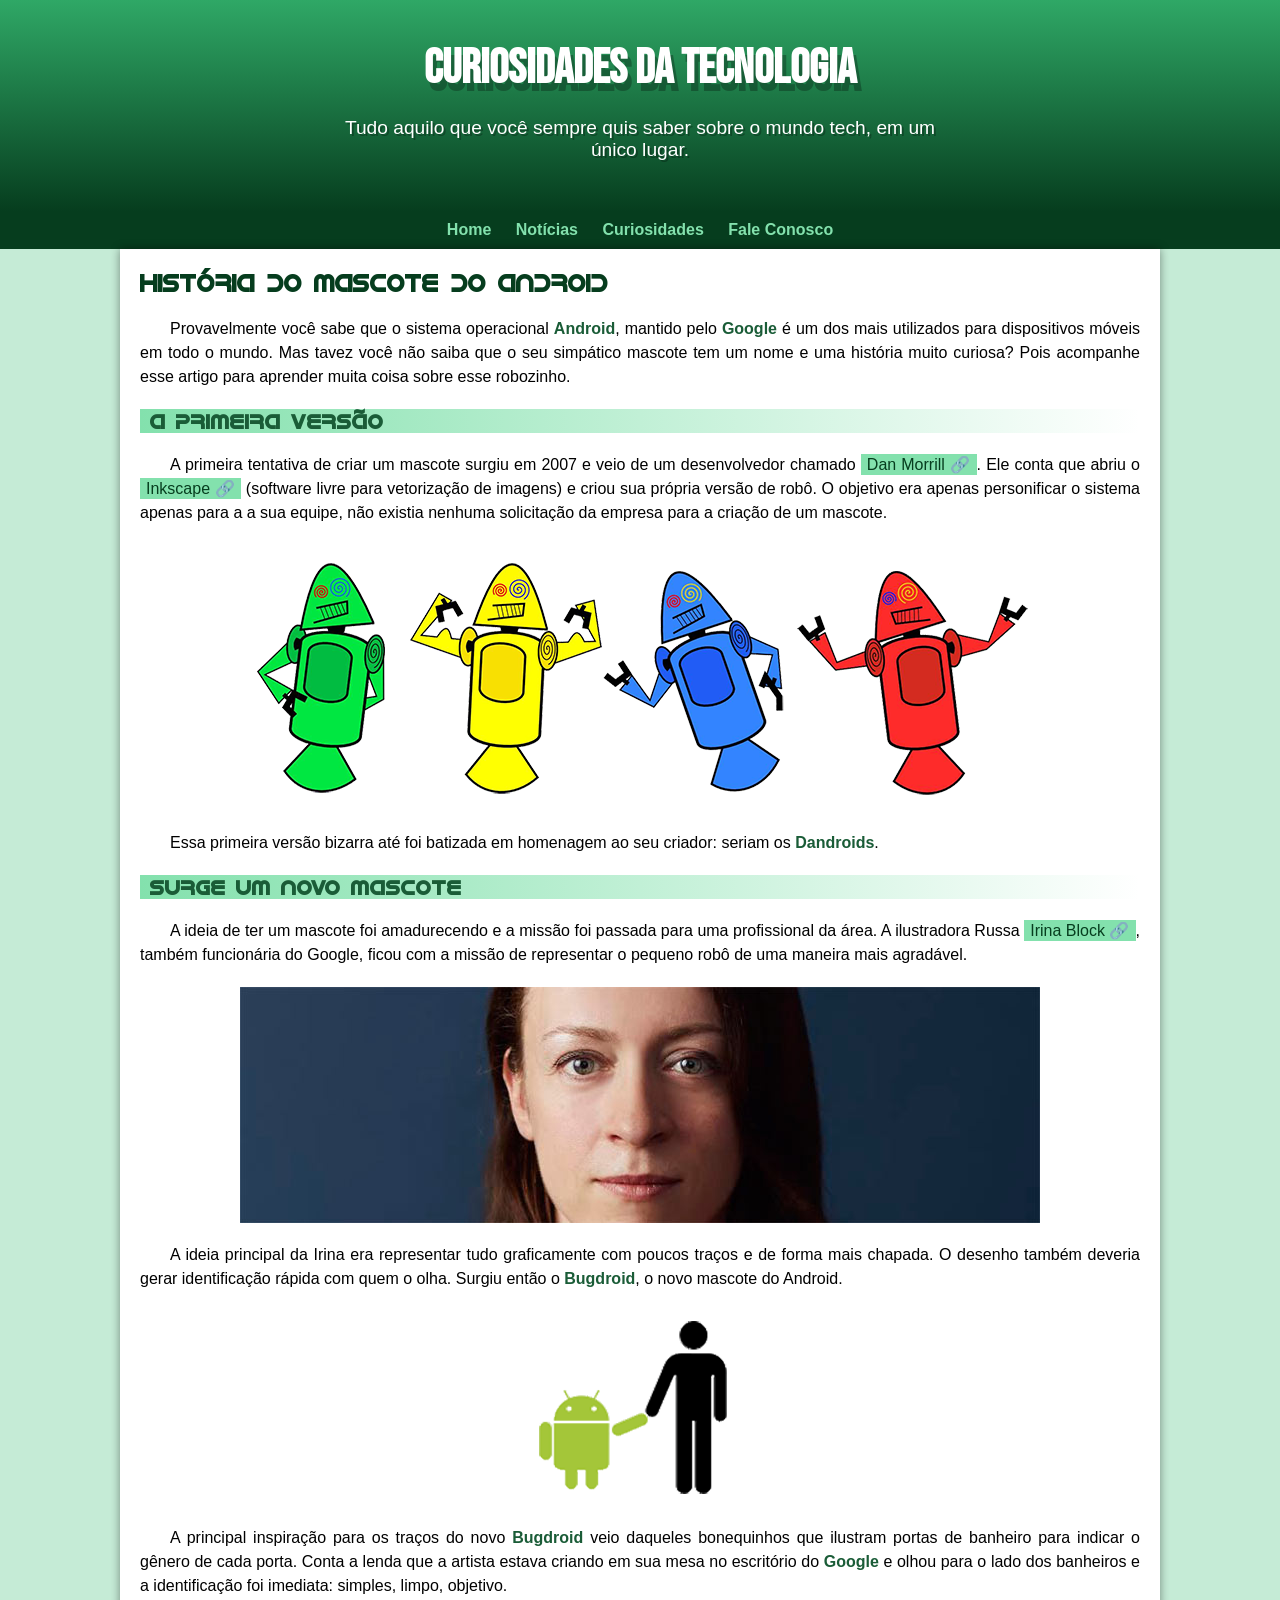
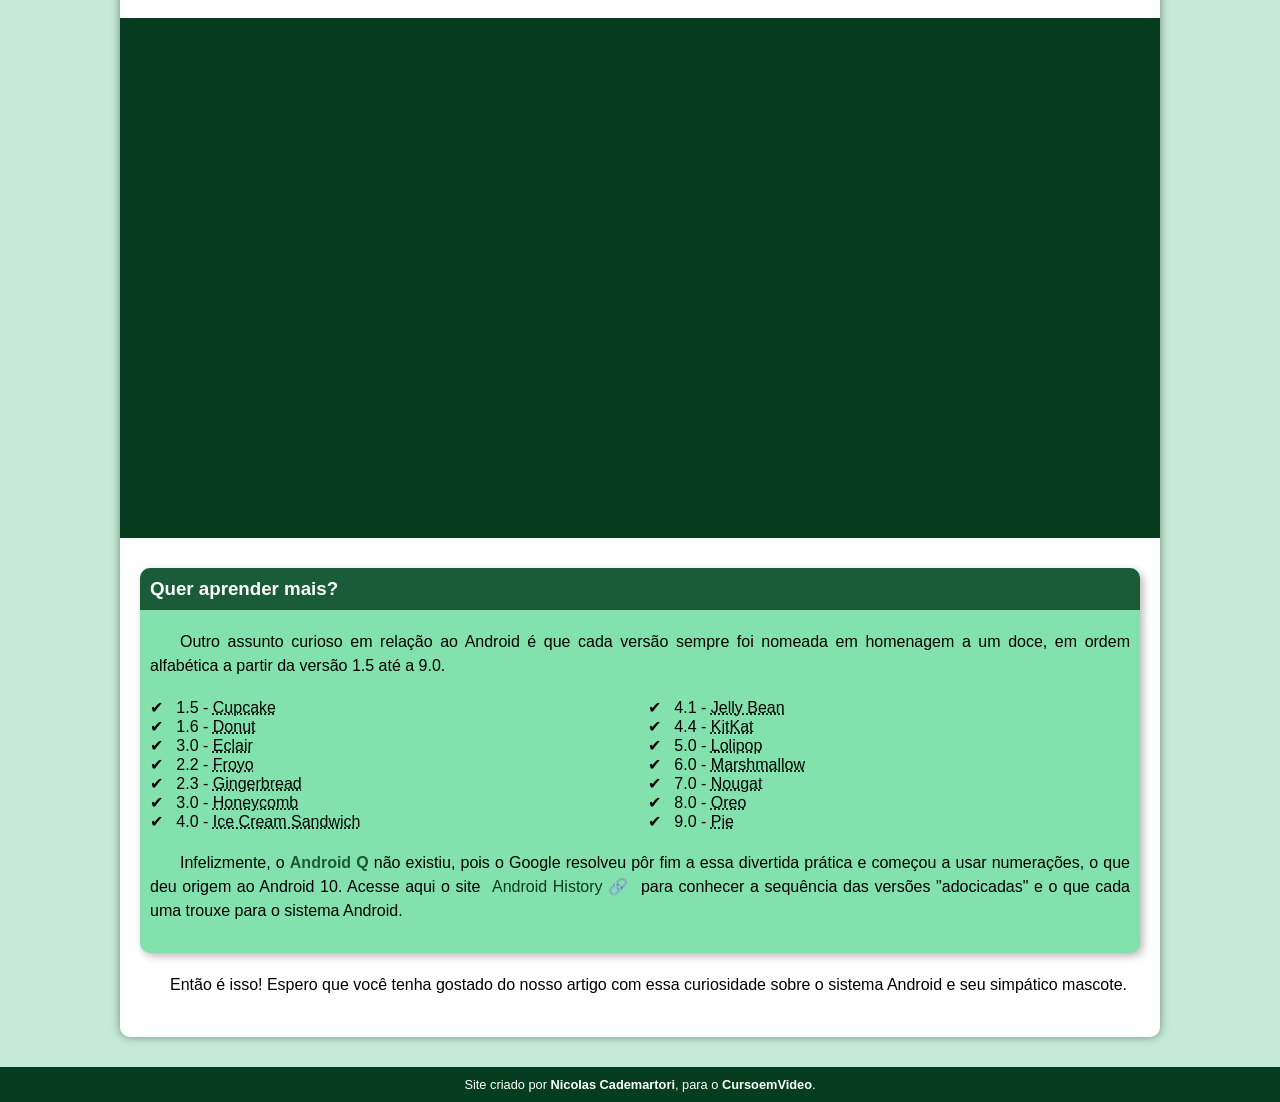
==== index.html @ 5b07e9c0 "correçao do erro 404" ====
<!DOCTYPE html>
<html lang="pt-br">
<head>
    <meta charset="UTF-8">
    <meta http-equiv="X-UA-Compatible" content="IE=edge">
    <meta name="viewport" content="width=device-width, initial-scale=1.0">
    <link rel="shortcut icon" href="imagens/favicon.ico" type="image/x-icon">
    <link rel="stylesheet" href="style.css/style.css">
    
    <title>Como surgiu o mascote do android ? </title>
</head>
<body>
    <header>
        <h1>Curiosidades da Tecnologia</h1>
        <p>Tudo aquilo que você sempre quis saber sobre o mundo tech, em um único lugar.</p>
    </header>
    <nav>
        <a href="#">Home</a>
        <a href="#">Notícias</a>
        <a href="#">Curiosidades</a>
        <a href="#">Fale Conosco</a>
    </nav>
    <main>
        <article>
            <h1>História do Mascote do Android</h1>

            <p>Provavelmente você sabe que o sistema operacional <strong>Android</strong>, mantido pelo <strong>Google</strong> é um dos mais utilizados para dispositivos móveis em todo o mundo. Mas tavez você não saiba que o seu simpático mascote tem um nome e uma história muito curiosa? Pois acompanhe esse artigo para aprender muita coisa sobre esse robozinho.</p>

            <h2>A primeira versão</h2>

            <p>A primeira tentativa de criar um mascote surgiu em 2007 e veio de um desenvolvedor chamado <a href="https://androidcommunity.com/dan-morrill-shows-us-the-android-mascot-that-almost-was-20130103/" target="_blank" class="externo">Dan Morrill</a>. Ele conta que abriu o <a href="https://inkscape.org/" target="_blank" class="externo">Inkscape</a> (software livre para vetorização de imagens) e criou sua própria versão de robô. O objetivo era apenas personificar o sistema apenas para a a sua equipe, não existia nenhuma solicitação da empresa para a criação de um mascote.</p>

            <picture>
                <source media="(max-width: 670px)" srcset="imagens/dan-droids-pq.png">
                <img src="imagens/dan-droids.png" alt="Primeiro mascote do Android">
            </picture>

            <p>Essa primeira versão bizarra até foi batizada em homenagem ao seu criador: seriam os <strong>Dandroids</strong>.</p>

            <h2>Surge um novo mascote</h2>

            <p>A ideia de ter um mascote foi amadurecendo e a missão foi passada para uma profissional da área. A ilustradora Russa <a href="https://www.irinablok.com/android" target="_blank" class="externo">Irina Block</a>, também funcionária do Google, ficou com a missão de representar o pequeno robô de uma maneira mais agradável.</p>

            <picture>
                <source media="(max-width: 670px)" srcset="imagens/irina-blok-pq.jpg">
                <img src="imagens/irina-blok.jpg" alt="Irina Block, criadora do Bugdroid">
            </picture>

            <p>A ideia principal da Irina era representar tudo graficamente com poucos traços e de forma mais chapada. O desenho também deveria gerar identificação rápida com quem o olha. Surgiu então o <strong>Bugdroid</strong>, o novo mascote do Android.</p>

            <img src="imagens/bugdroid.png" class="pequena" alt="Bugdroid">

            <p>A principal inspiração para os traços do novo <strong>Bugdroid</strong> veio daqueles bonequinhos que ilustram portas de banheiro para indicar o gênero de cada porta. Conta a lenda que a artista estava criando em sua mesa no escritório do <strong>Google</strong> e olhou para o lado dos banheiros e a identificação foi imediata: simples, limpo, objetivo.</p>

            <div class="video">
                <iframe width="560" height="315" src="https://www.youtube.com/embed/l2UDgpLz20M" title="YouTube video player" frameborder="0" allow="accelerometer; autoplay; clipboard-write; encrypted-media; gyroscope; picture-in-picture" allowfullscreen></iframe>
            </div>
            
            <aside>
                <h3>Quer aprender mais?</h3>

                <p>Outro assunto curioso em relação ao Android é que cada versão sempre foi nomeada em homenagem a um doce, em ordem alfabética a partir da versão 1.5 até a 9.0.</p>

                <ul>
                    <li>
                        1.5 - <abbr title="Bolo de Copo">Cupcake</abbr>
                    </li>

                    <li>
                        1.6 - <abbr title="Rosquinha">Donut</abbr>
                    </li>

                    <li>
                        3.0 - <abbr title="Bomba">Eclair</abbr>
                    </li>

                    <li>
                        2.2 - <abbr title="Iogurte Congelado">Froyo</abbr>
                    </li>

                    <li>
                        2.3 - <abbr title="Biscoito de Gengibre">Gingerbread</abbr>
                    </li>

                    <li>
                        3.0 - <abbr title="Favo de Mel">Honeycomb</abbr>
                    </li>

                    <li>
                        4.0 - <abbr title="Sanduíche de Sorvete">Ice Cream Sandwich</abbr>
                    </li>

                    <li>
                        4.1 - <abbr title="Jujuba">Jelly Bean</abbr>
                    </li>

                    <li>
                        4.4 - <abbr title="KitKat">KitKat</abbr>
                    </li>

                    <li>
                        5.0 - <abbr title="Pirulito">Lolipop</abbr>
                    </li>

                    <li>
                        6.0 - <abbr title="Marshmallow">Marshmallow</abbr>
                    </li>

                    <li>
                        7.0 - <abbr title="Torrone">Nougat</abbr>
                    </li>

                    <li>
                        8.0 - <abbr title="Oreo">Oreo</abbr>
                    </li>

                    <li>
                        9.0 - <abbr title="Torta">Pie</abbr>
                    </li>

                </ul>

                <p>
                    Infelizmente, o <strong>Android Q</strong> não existiu, pois o Google resolveu pôr fim a essa divertida prática e começou a usar numerações, o que deu origem ao Android 10.
                    Acesse aqui o site <a href="https://www.android.com/intl/pt_pt/history/#/marshmallow" target="_blank" class="externo">Android History</a> para conhecer a sequência das versões "adocicadas" e o que cada uma trouxe para o sistema Android.
                </p>

            </aside>
            

            <p>Então é isso! Espero que você tenha gostado do nosso artigo com essa curiosidade sobre o sistema Android e seu simpático mascote.</p>

        </article>
    </main>
    <footer>
        <p>Site criado por <a href="https://www.instagram.com/nicolascademartori/" target="_blank">Nicolas Cademartori</a>, para o <a href="https://www.youtube.com/c/CursoemV%C3%ADdeo" target="_blank">CursoemVideo</a>.</p>
    </footer>
</body>
</html>
---- style.css/style.css ----
@charset "UTF-8";

*{
    margin: 0px;
    padding: 0px;
}

@font-face{
    font-family: 'Android';
    src: url('../fontes/idroid.otf') format('opentype');
    font-weight: normal;
}

@font-face{
    font-family: 'Bebas';
    src: url('../fontes/BebasNeue-Regular.ttf');
    font-weight: normal;
}

:root{
    --cor0: #c5ebd6;
    --cor1: #83e1ad;
    --cor2: #3ddc84;
    --cor3: #2fa866;
    --cor4: #1a5c37;
    --cor5: #063d1e;

    --fonte-padrao: arial, verdana, helvetica, sans-serif;
    --fonte-destaque: 'Bebas', cursiva;
    --fonte-android: 'Android', cursive;
}

body{
    background-color: var(--cor0);
    font-family: var(--fonte-padrao);
}

a.externo::after{
    content: '\00A0\1F517';
}

header{
    background-image: linear-gradient(to bottom, var(--cor3), var(--cor5));
    min-height: 150px;
    text-align: center;
    padding-top: 40px;
}

header > h1{
    color: white;
    font-family: var(--fonte-destaque);
    font-size: 3em;
    margin-bottom: 20px;
    text-shadow: 4px 8px 0px rgba(0, 0, 0, 0.274);
    
}

header > p{
    color: white;
    margin-top: 20px;
    font-size: 1.2em;
    max-width: 600px;
    padding: 0px 10px 50px 10px;
    margin: auto;
    text-shadow: 2px 2px 0px rgba(0, 0, 0, 0.274);
}

nav{
    background-color: var(--cor5);
    padding: 10px;
    box-shadow: 0 7 7px rgba(0, 0, 0, 0.192);
    text-align: center;
}

nav > a{
    color: var(--cor1);
    padding: 10px;
    text-decoration: none;
    font-weight: bold;
    border-radius: 5px;
    transition-duration: .5s;
}

nav a:hover{
    background-color: var(--cor3);
    color: var(--cor5);
}

main{
    min-width: 300px;
    max-width: 1000px;
    margin: auto;
    margin-bottom: 30px;
    padding: 20px;
    background-color: white;
    box-shadow: 0px 0px 10px rgba(0, 0, 0, 0.418);
    border-bottom-left-radius: 10px;
    border-bottom-right-radius: 10px;

}

main > article > h1{
    font-family: var(--fonte-android);
    color: var(--cor5);
}

main > article > h2{
    font-family: var(--fonte-android);
    color: var(--cor4);
    font-size: 1.3em;
    background-image: linear-gradient(to right, var(--cor1), transparent);
    text-indent: 10px;

}

main p{
    margin: 20px 0px;
    line-height: 1.5em;
    text-indent: 30px;
    text-align: justify;
    font-size: 1em;
}

main strong{
    color: var(--cor4);
    font-weight: bold;
}

main a{
    text-decoration: none;
    color: var(--cor5);
    background-color: var(--cor1);
    padding: 2px 6px;
}

main a:hover{
    text-decoration: underline;
    color: var(--cor4);
}

main img{
    display: block;
    margin: auto;
}

main img.pequena{
    max-width: 350px;
    display: block;
    margin: auto;
}

div.video{
    background-color: var(--cor5);
    margin: 0px -20px 30px -20px;
    padding: 20px;
    padding-bottom: 50%;
    position: relative;
}

div.video > iframe{
    position: absolute;
    top: 5%;
    left: 5%;
    width: 90%;
    height: 90%;
}

aside{
    background-color: var(--cor1);
    padding: 10px;
    border-radius: 10px;
    box-shadow: 3px 3px 8px rgba(0, 0, 0, 0.281);
}

aside > h3{
    background-color: var(--cor4);
    color: white;
    padding: 10px;
    margin: -10px -10px 0px -10px;
    border-radius: 10px 10px 0px 0px;
}

aside > ul{
    list-style-type: '\2714\00A0\00A0';
    list-style-position: inside;
    columns: 2;
}

footer{
    background-color: var(--cor5);
    color: white;
    text-align: center;
    font-size: .8em;
    padding: 10px;
}

footer a{
    color: white;
    font-weight: bold;
    text-decoration: none;
}

footer a:hover{
    text-decoration: underline;
    color: var(--cor1);
}
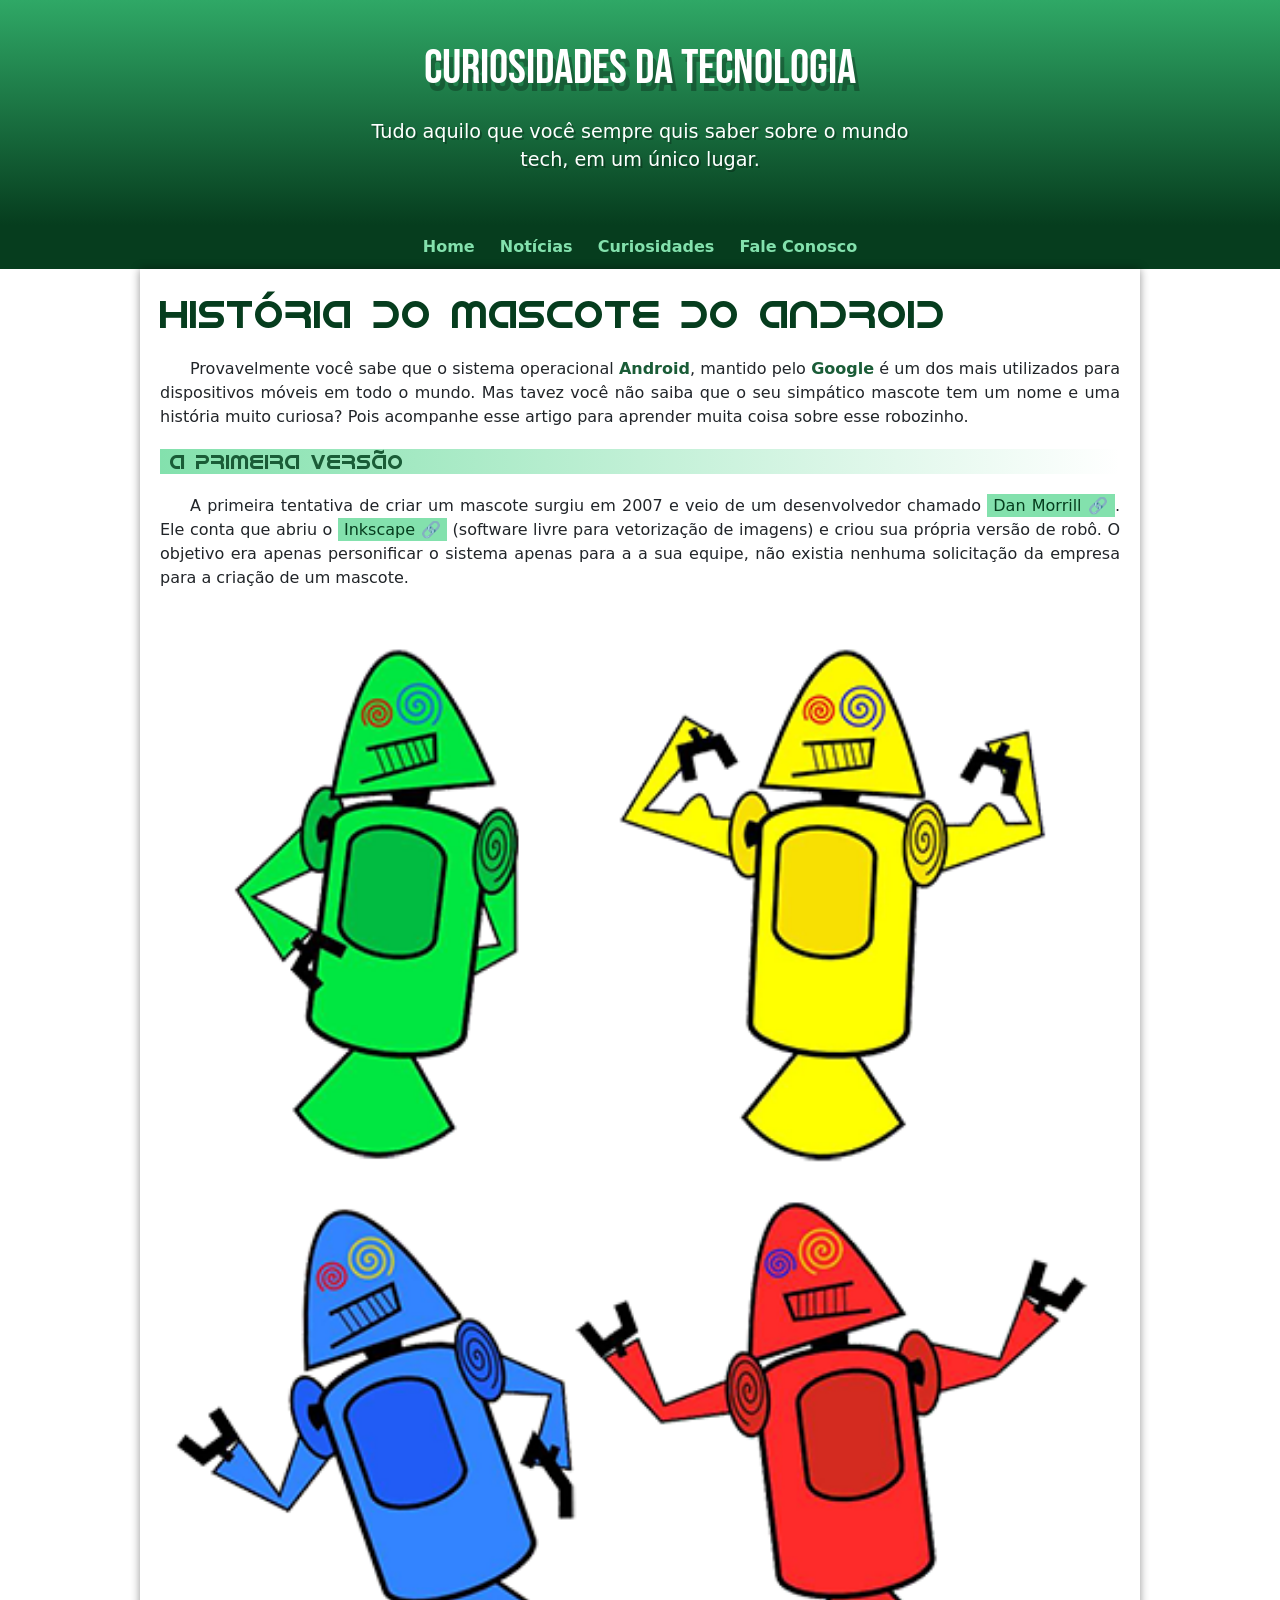
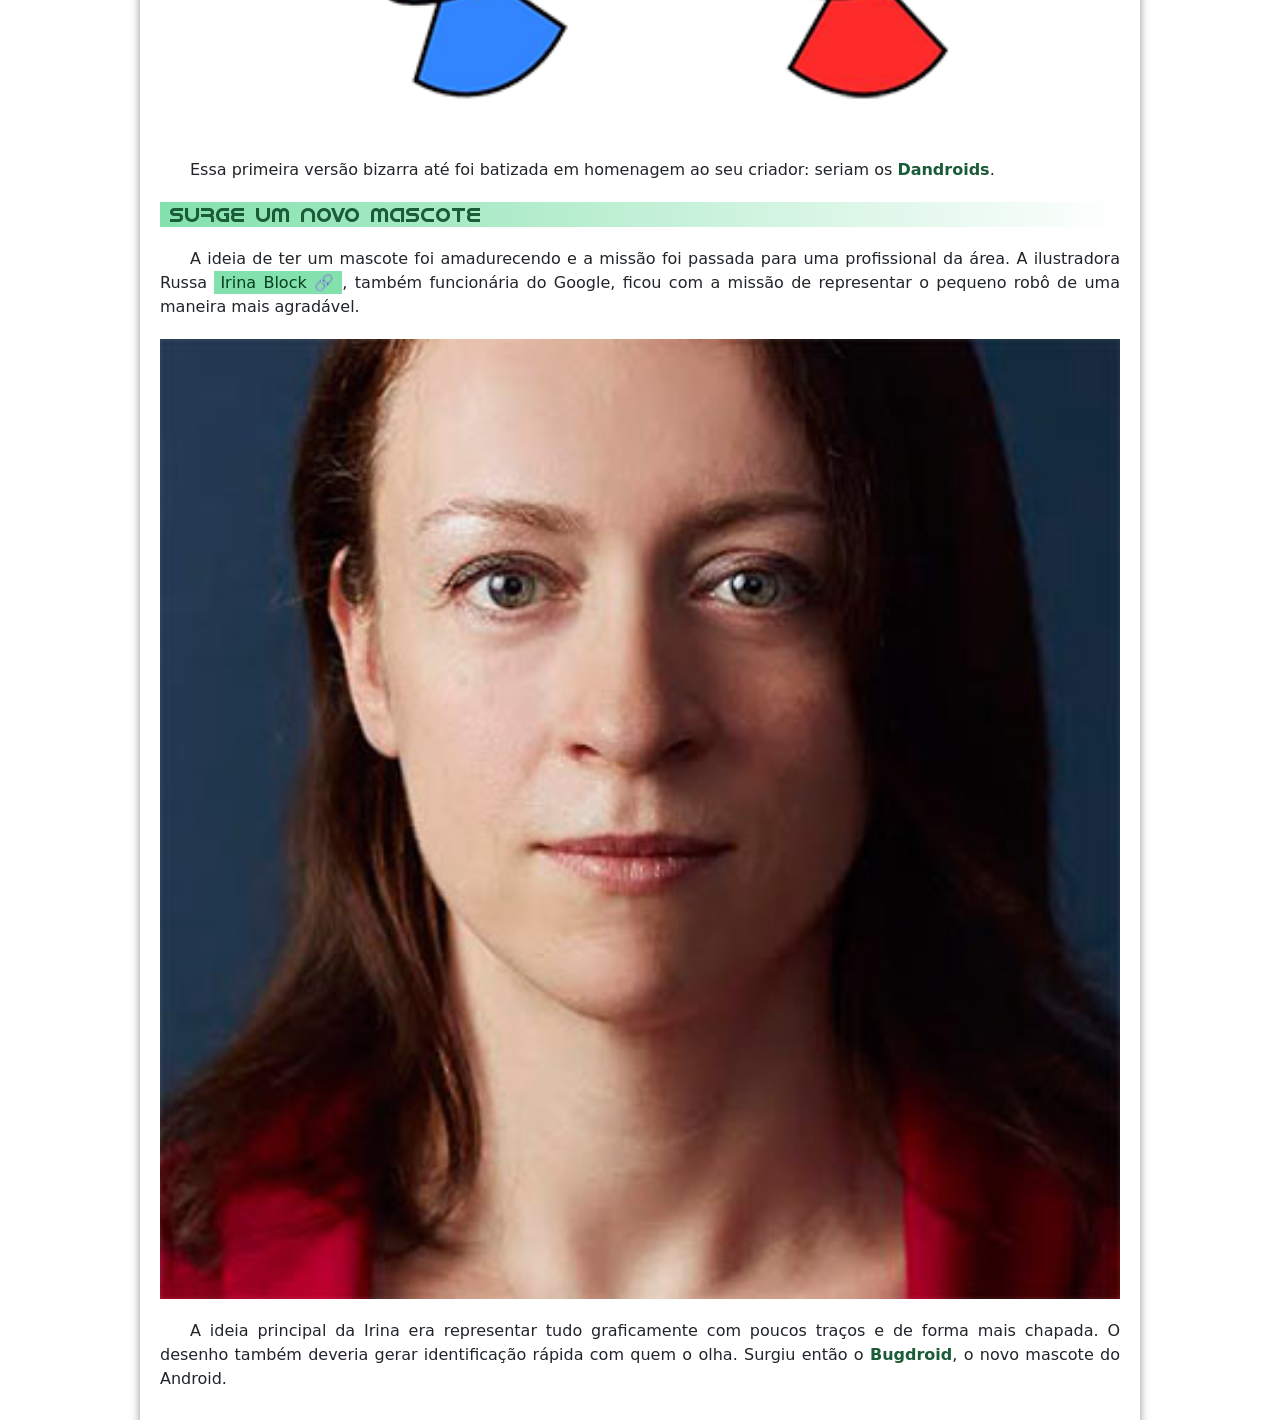
==== commit a0b328e3: "Update index.html" ====
--- a/index.html
+++ b/index.html
@@ -6,6 +6,7 @@
     <meta name="viewport" content="width=device-width, initial-scale=1.0">
     <link rel="shortcut icon" href="imagens/favicon.ico" type="image/x-icon">
     <link rel="stylesheet" href="style.css/style.css">
+    <link href="https://cdn.jsdelivr.net/npm/bootstrap@5.1.3/dist/css/bootstrap.min.css" rel="stylesheet" integrity="sha384-1BmE4kWBq78iYhFldvKuhfTAU6auU8tT94WrHftjDbrCEXSU1oBoqyl2QvZ6jIW3" crossorigin="anonymous">
     
     <title>Como surgiu o mascote do android ? </title>
 </head>
@@ -135,5 +136,7 @@
     <footer>
         <p>Site criado por <a href="https://www.instagram.com/nicolascademartori/" target="_blank">Nicolas Cademartori</a>, para o <a href="https://www.youtube.com/c/CursoemV%C3%ADdeo" target="_blank">CursoemVideo</a>.</p>
     </footer>
+
+    <script src="https://cdn.jsdelivr.net/npm/bootstrap@5.1.3/dist/js/bootstrap.bundle.min.js" integrity="sha384-ka7Sk0Gln4gmtz2MlQnikT1wXgYsOg+OMhuP+IlRH9sENBO0LRn5q+8nbTov4+1p" crossorigin="anonymous"></script>
 </body>
 </html>
--- a/style.css/style.css
+++ b/style.css/style.css
@@ -139,8 +139,7 @@
 }
 
 main img{
-    display: block;
-    margin: auto;
+   width: 100%;
 }
 
 main img.pequena{
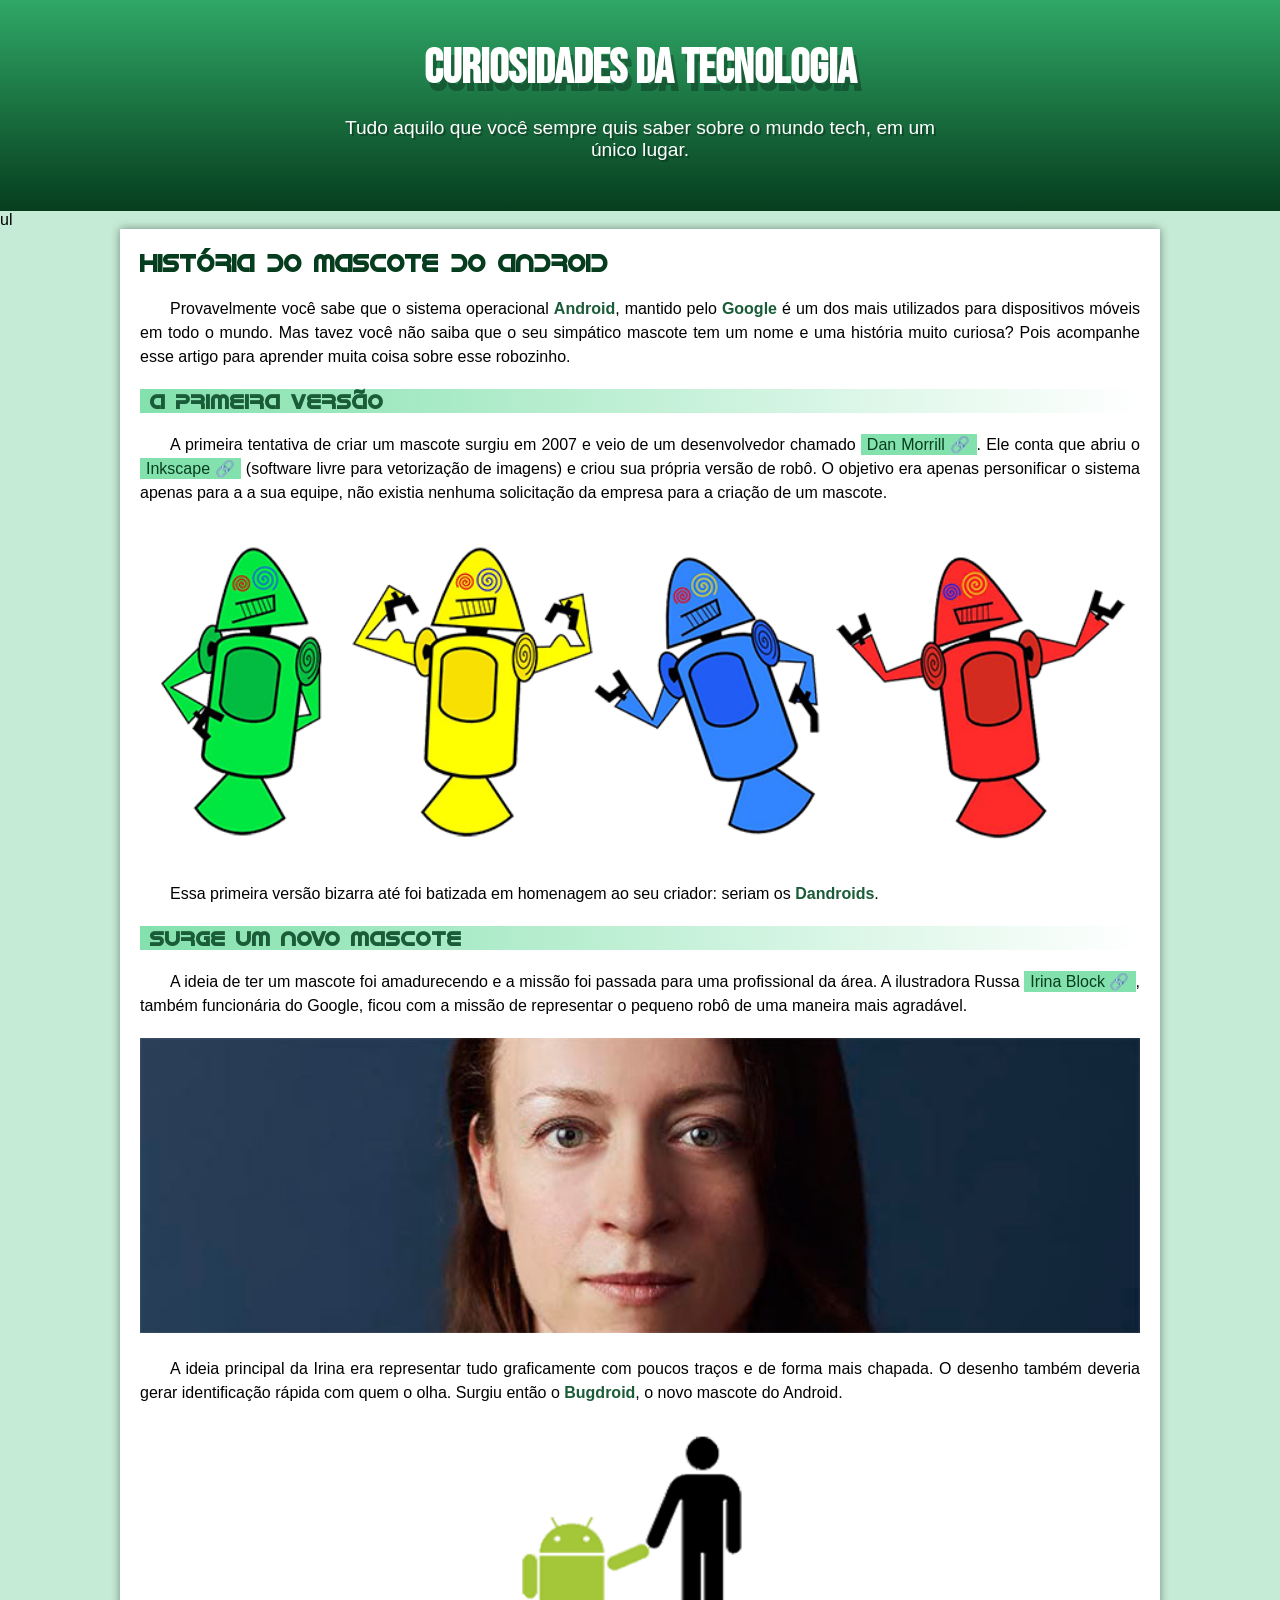
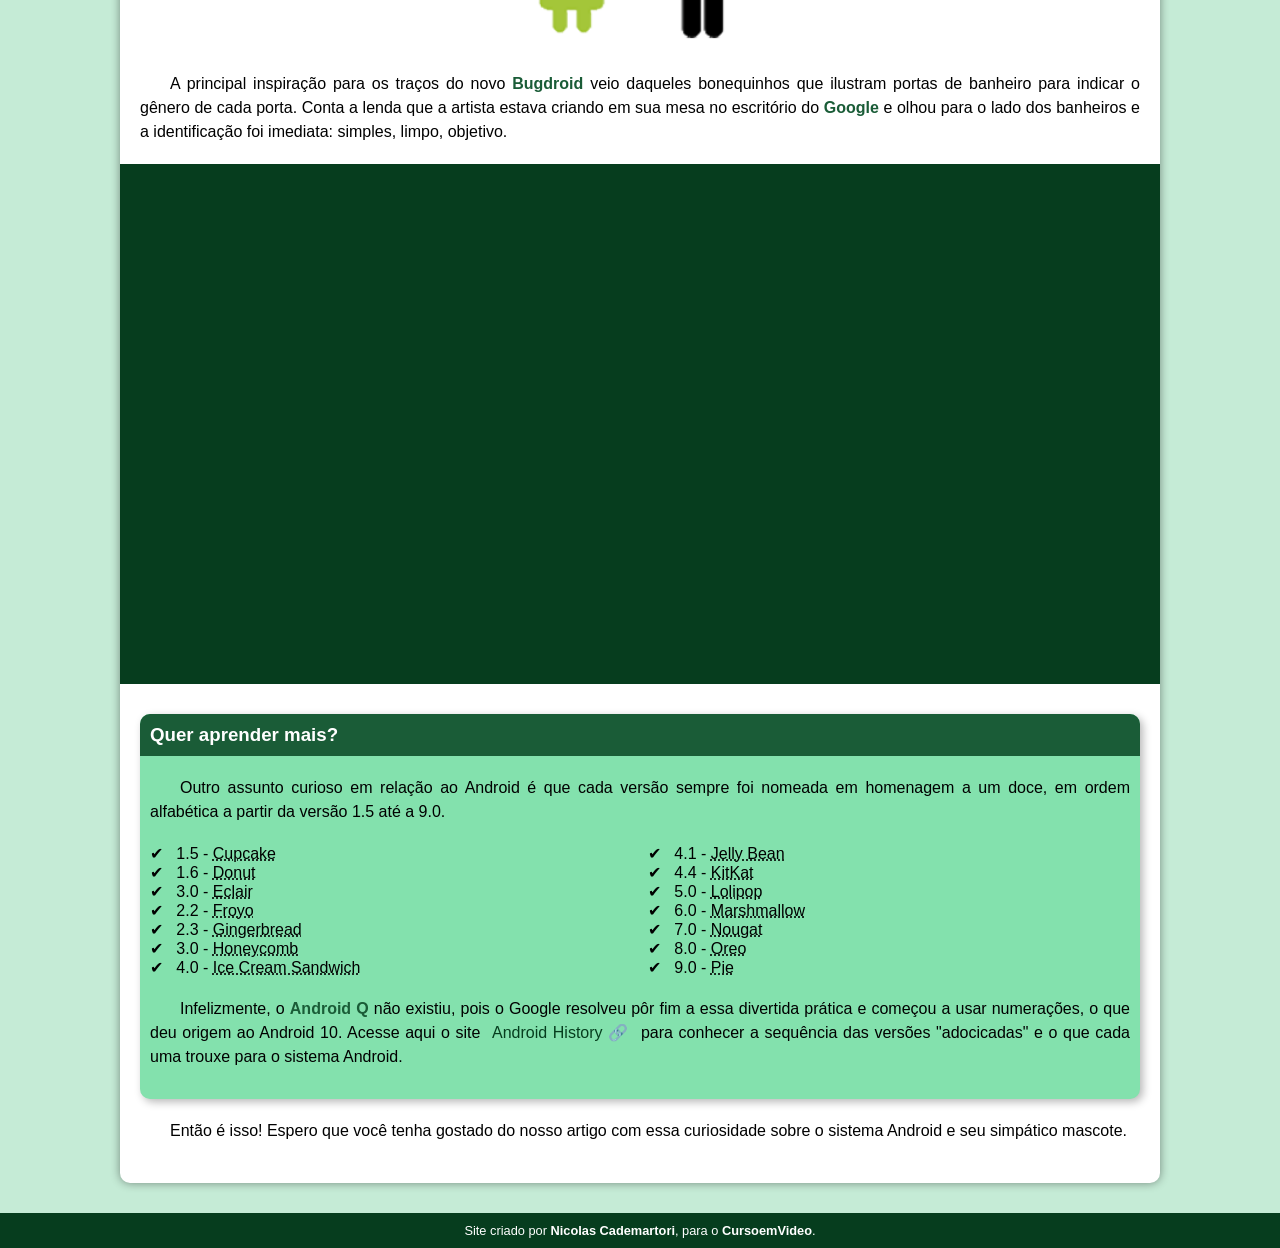
==== commit 98dbcaf7: "Initial commit" ====
--- a/index.html
+++ b/index.html
@@ -6,7 +6,7 @@
     <meta name="viewport" content="width=device-width, initial-scale=1.0">
     <link rel="shortcut icon" href="imagens/favicon.ico" type="image/x-icon">
     <link rel="stylesheet" href="style.css/style.css">
-    <link href="https://cdn.jsdelivr.net/npm/bootstrap@5.1.3/dist/css/bootstrap.min.css" rel="stylesheet" integrity="sha384-1BmE4kWBq78iYhFldvKuhfTAU6auU8tT94WrHftjDbrCEXSU1oBoqyl2QvZ6jIW3" crossorigin="anonymous">
+    
     
     <title>Como surgiu o mascote do android ? </title>
 </head>
@@ -15,12 +15,13 @@
         <h1>Curiosidades da Tecnologia</h1>
         <p>Tudo aquilo que você sempre quis saber sobre o mundo tech, em um único lugar.</p>
     </header>
-    <nav>
-        <a href="#">Home</a>
-        <a href="#">Notícias</a>
-        <a href="#">Curiosidades</a>
-        <a href="#">Fale Conosco</a>
+
+    <nav class="navbar">
+
+        ul
+
     </nav>
+    
     <main>
         <article>
             <h1>História do Mascote do Android</h1>
--- a/style.css/style.css
+++ b/style.css/style.css
@@ -65,26 +65,7 @@
     text-shadow: 2px 2px 0px rgba(0, 0, 0, 0.274);
 }
 
-nav{
-    background-color: var(--cor5);
-    padding: 10px;
-    box-shadow: 0 7 7px rgba(0, 0, 0, 0.192);
-    text-align: center;
-}
 
-nav > a{
-    color: var(--cor1);
-    padding: 10px;
-    text-decoration: none;
-    font-weight: bold;
-    border-radius: 5px;
-    transition-duration: .5s;
-}
-
-nav a:hover{
-    background-color: var(--cor3);
-    color: var(--cor5);
-}
 
 main{
     min-width: 300px;
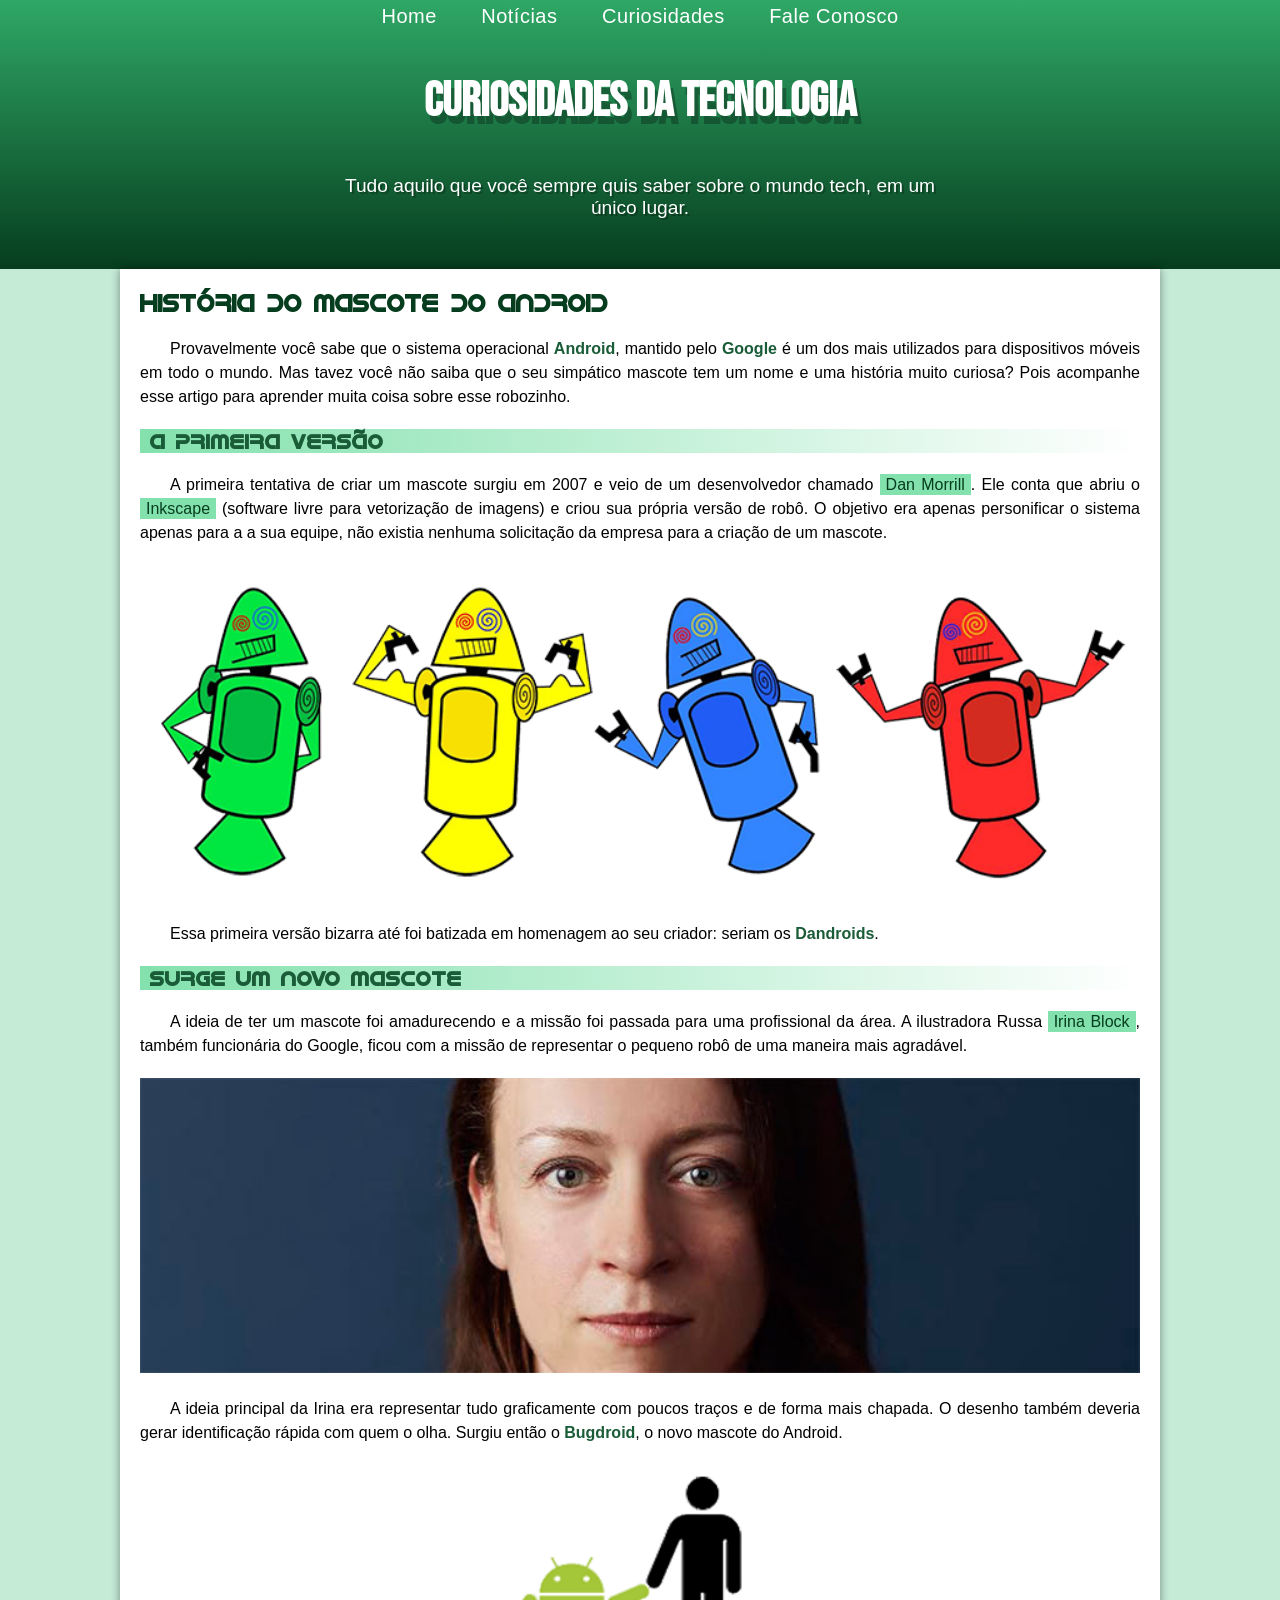
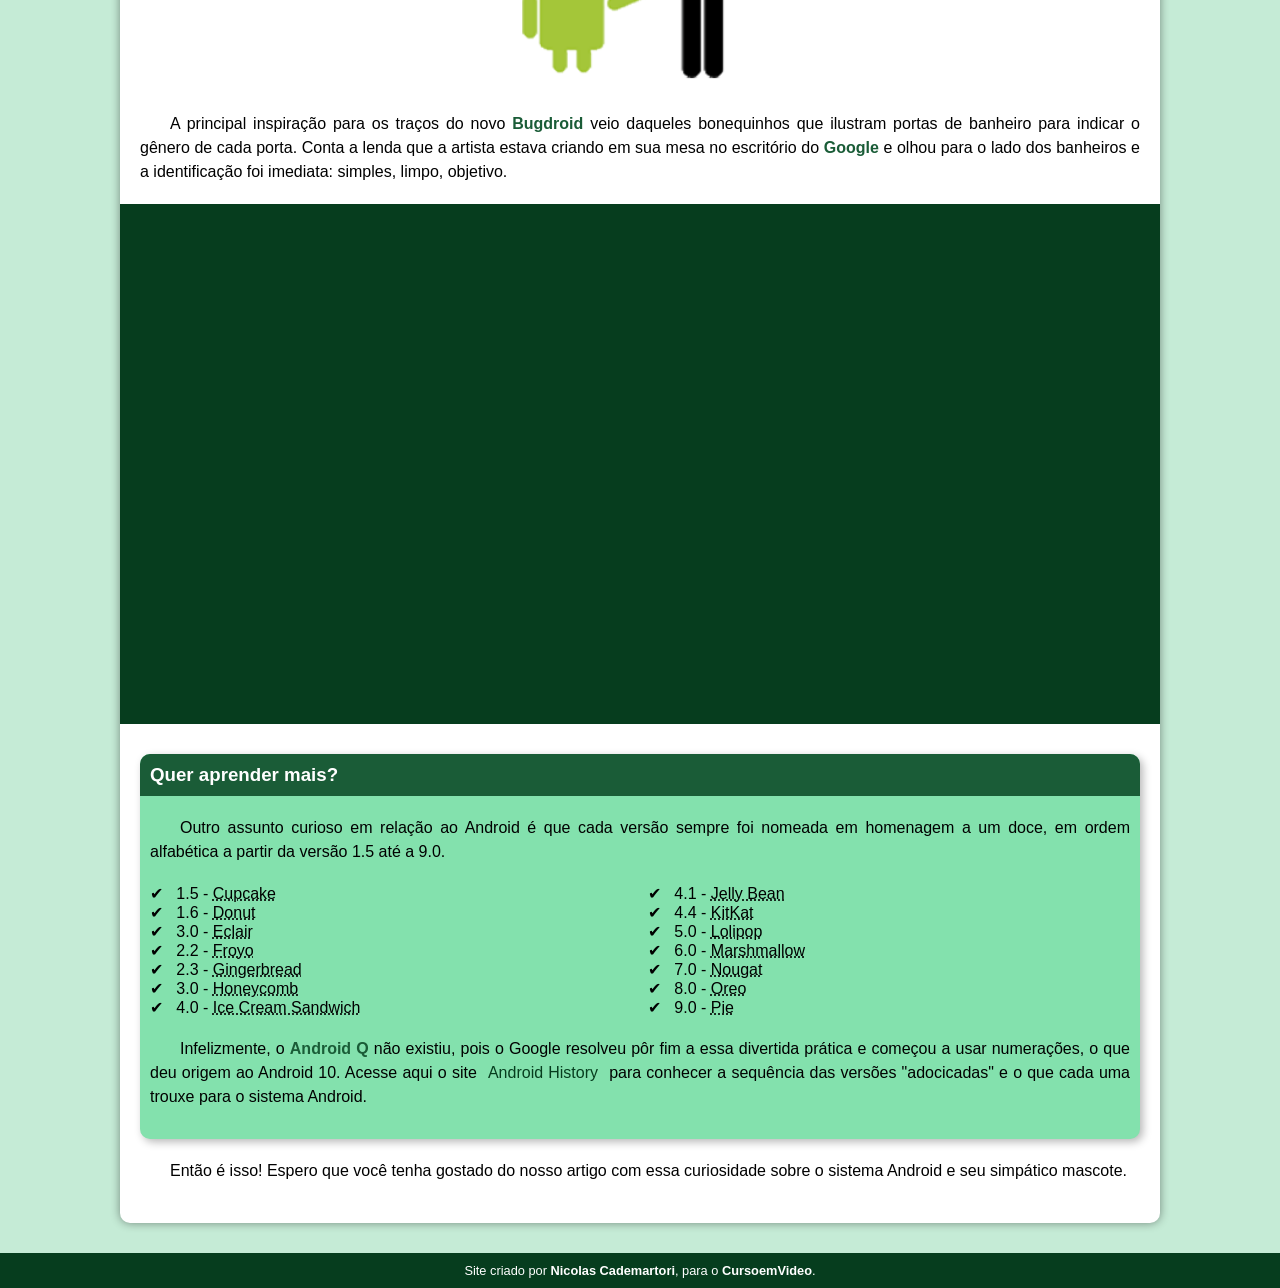
==== commit fffda8b2: "Fazendo estilo do meno" ====
--- a/index.html
+++ b/index.html
@@ -6,21 +6,42 @@
     <meta name="viewport" content="width=device-width, initial-scale=1.0">
     <link rel="shortcut icon" href="imagens/favicon.ico" type="image/x-icon">
     <link rel="stylesheet" href="style.css/style.css">
-    
+    <script src="./javascript/script.js" defer></script>
     
     <title>Como surgiu o mascote do android ? </title>
 </head>
 <body>
     <header>
+
+        <nav class="navbar">
+
+            <ul class="navbar-nav">
+
+                <li class="nav-itens">
+                    <a href="#" class="nav-link">Home</a>
+                </li>
+
+                <li class="nav-itens">
+                    <a href="#" class="nav-link">Notícias</a>
+                </li>
+
+                <li class="nav-itens">
+                    <a href="#" class="nav-link">Curiosidades</a>
+                </li>
+
+                <li class="nav-itens">
+                    <a href="#" class="nav-link">Fale Conosco</a>
+                </li>
+
+            </ul>
+    
+        </nav>
+
         <h1>Curiosidades da Tecnologia</h1>
+
         <p>Tudo aquilo que você sempre quis saber sobre o mundo tech, em um único lugar.</p>
+
     </header>
-
-    <nav class="navbar">
-
-        ul
-
-    </nav>
     
     <main>
         <article>
--- a/style.css/style.css
+++ b/style.css/style.css
@@ -35,22 +35,47 @@
     font-family: var(--fonte-padrao);
 }
 
-a.externo::after{
-    content: '\00A0\1F517';
+.nav-itens{
+    display: inline;
+}
+
+.nav-link{
+    position: relative;
+    padding: 0 20px;
+    text-decoration: none;
+    color: #fff;
+    font-size: 20px;
+    font-family: var(--fonte-padrao);
+    letter-spacing: 0.5px;
+}
+
+.nav-link::after{
+    content: "";
+    position: absolute;
+    background-color: var(--cor5);
+    height: 3px;
+    width: 0;
+    left: 0;
+    bottom: -5px;
+    transition: 0.5s;
+}
+
+.nav-link:hover:after{
+    width: 100%;
 }
 
 header{
     background-image: linear-gradient(to bottom, var(--cor3), var(--cor5));
     min-height: 150px;
     text-align: center;
-    padding-top: 40px;
+    padding-top: 5px;
 }
 
 header > h1{
     color: white;
     font-family: var(--fonte-destaque);
     font-size: 3em;
-    margin-bottom: 20px;
+    margin: 45px;
     text-shadow: 4px 8px 0px rgba(0, 0, 0, 0.274);
     
 }
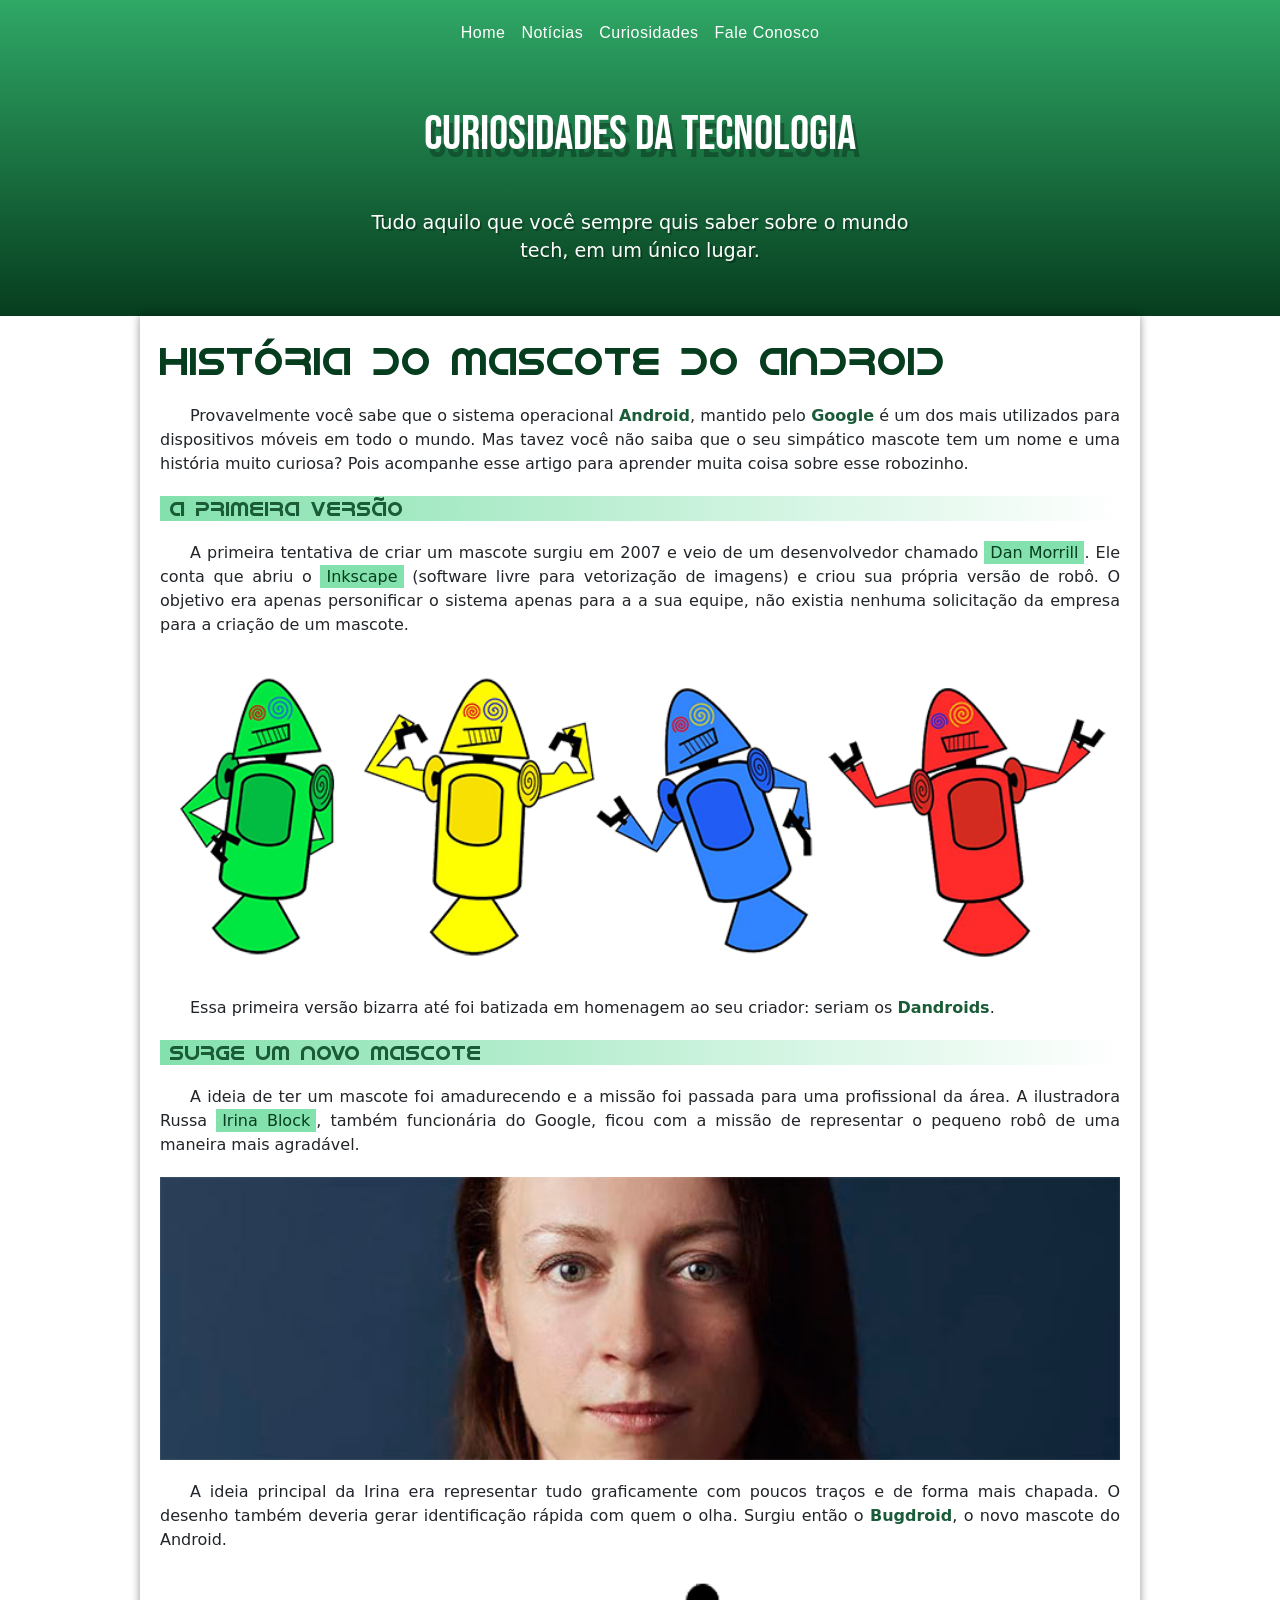
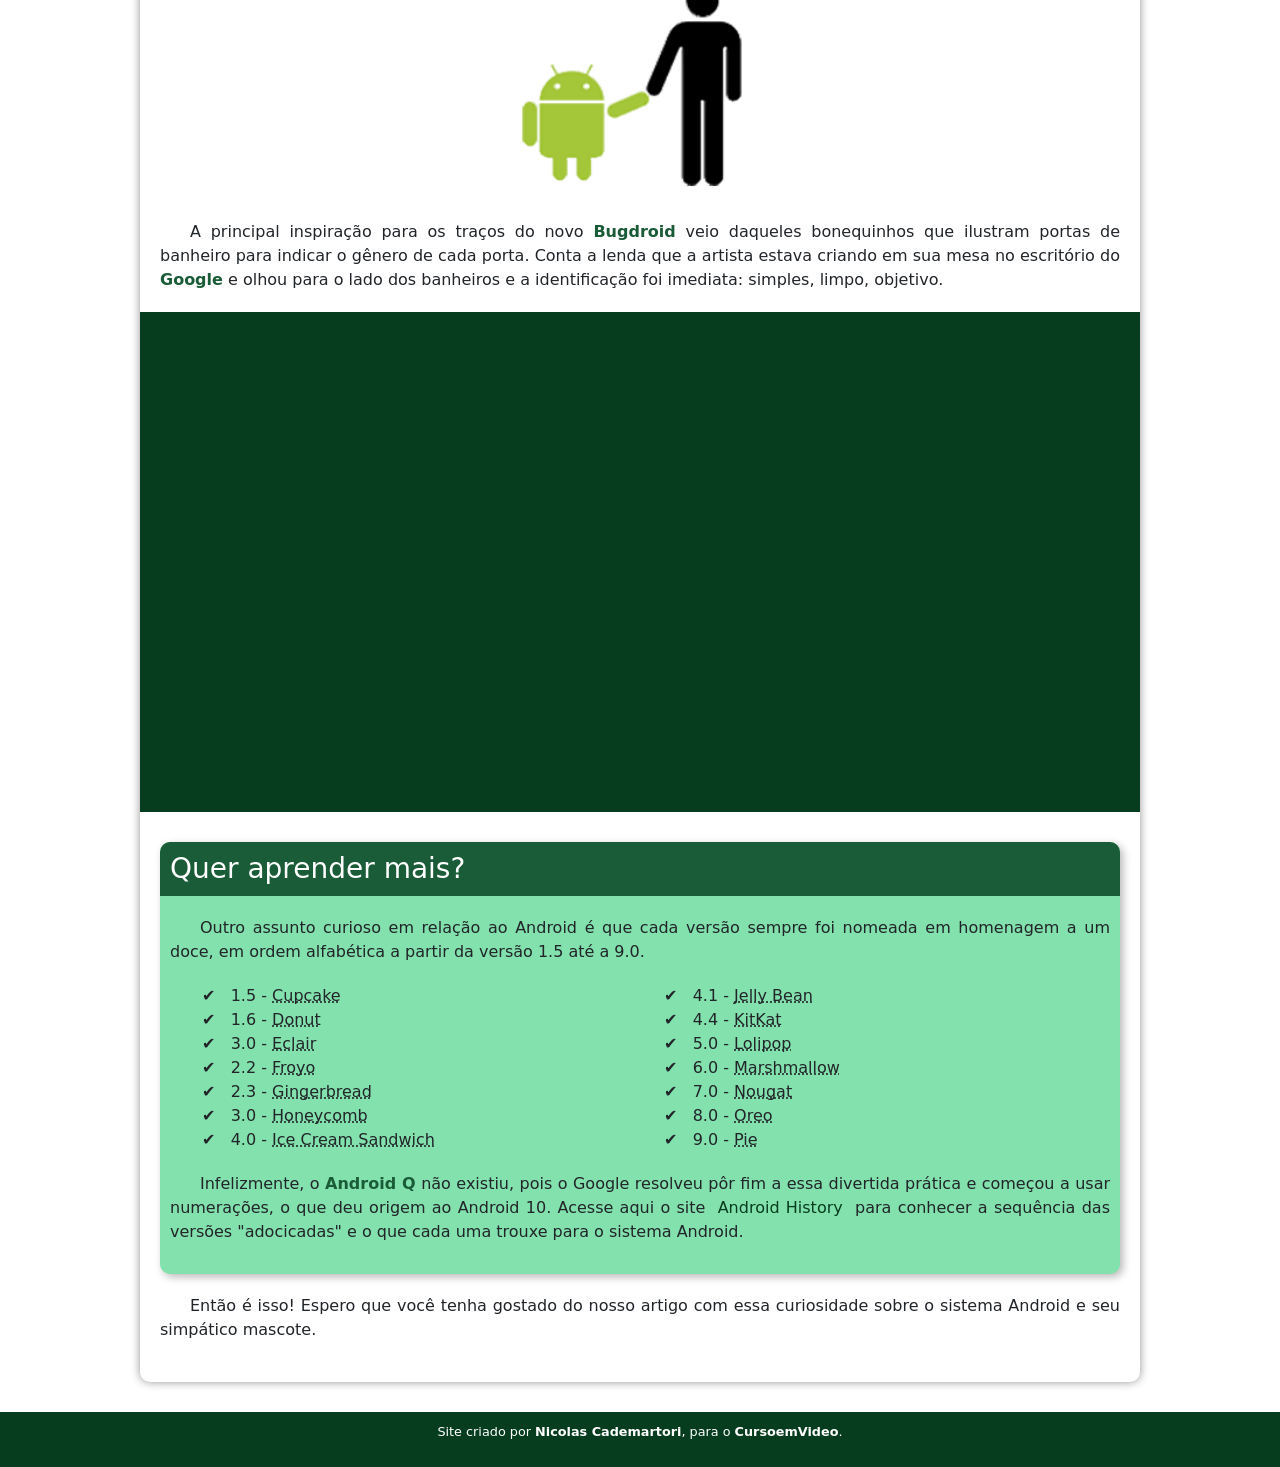
==== commit a47c756c: "Menu resposivo" ====
--- a/index.html
+++ b/index.html
@@ -6,36 +6,35 @@
     <meta name="viewport" content="width=device-width, initial-scale=1.0">
     <link rel="shortcut icon" href="imagens/favicon.ico" type="image/x-icon">
     <link rel="stylesheet" href="style.css/style.css">
-    <script src="./javascript/script.js" defer></script>
+    <link href="https://cdn.jsdelivr.net/npm/bootstrap@5.1.3/dist/css/bootstrap.min.css" rel="stylesheet" integrity="sha384-1BmE4kWBq78iYhFldvKuhfTAU6auU8tT94WrHftjDbrCEXSU1oBoqyl2QvZ6jIW3" crossorigin="anonymous">
+
     
     <title>Como surgiu o mascote do android ? </title>
 </head>
 <body>
     <header>
 
-        <nav class="navbar">
+        <nav class="navbar navbar-expand-md navbar-light bg-transparent">
 
-            <ul class="navbar-nav">
+            <div class="container-fluid">
 
-                <li class="nav-itens">
-                    <a href="#" class="nav-link">Home</a>
-                </li>
+              <button class="navbar-toggler" type="button" data-bs-toggle="collapse" data-bs-target="#navbarNavAltMarkup" aria-controls="navbarNavAltMarkup" aria-expanded="false" aria-label="Toggle navigation">
 
-                <li class="nav-itens">
-                    <a href="#" class="nav-link">Notícias</a>
-                </li>
+                <span class="navbar-toggler-icon"></span>
 
-                <li class="nav-itens">
-                    <a href="#" class="nav-link">Curiosidades</a>
-                </li>
+              </button>
 
-                <li class="nav-itens">
-                    <a href="#" class="nav-link">Fale Conosco</a>
-                </li>
+              <div class="collapse navbar-collapse justify-content-center" id="navbarNavAltMarkup">
 
-            </ul>
-    
-        </nav>
+                <div class="navbar-nav">
+                  <a class="nav-link text-white" aria-current="page" href="#">Home</a>
+                  <a class="nav-link text-white" href="#">Notícias</a>
+                  <a class="nav-link text-white" href="#">Curiosidades</a>
+                  <a class="nav-link text-white" href="#">Fale Conosco</a>
+                </div>
+              </div>
+            </div>
+          </nav>
 
         <h1>Curiosidades da Tecnologia</h1>
 
@@ -160,5 +159,6 @@
     </footer>
 
     <script src="https://cdn.jsdelivr.net/npm/bootstrap@5.1.3/dist/js/bootstrap.bundle.min.js" integrity="sha384-ka7Sk0Gln4gmtz2MlQnikT1wXgYsOg+OMhuP+IlRH9sENBO0LRn5q+8nbTov4+1p" crossorigin="anonymous"></script>
+
 </body>
 </html>
--- a/style.css/style.css
+++ b/style.css/style.css
@@ -35,15 +35,9 @@
     font-family: var(--fonte-padrao);
 }
 
-.nav-itens{
-    display: inline;
-}
-
 .nav-link{
     position: relative;
     padding: 0 20px;
-    text-decoration: none;
-    color: #fff;
     font-size: 20px;
     font-family: var(--fonte-padrao);
     letter-spacing: 0.5px;
